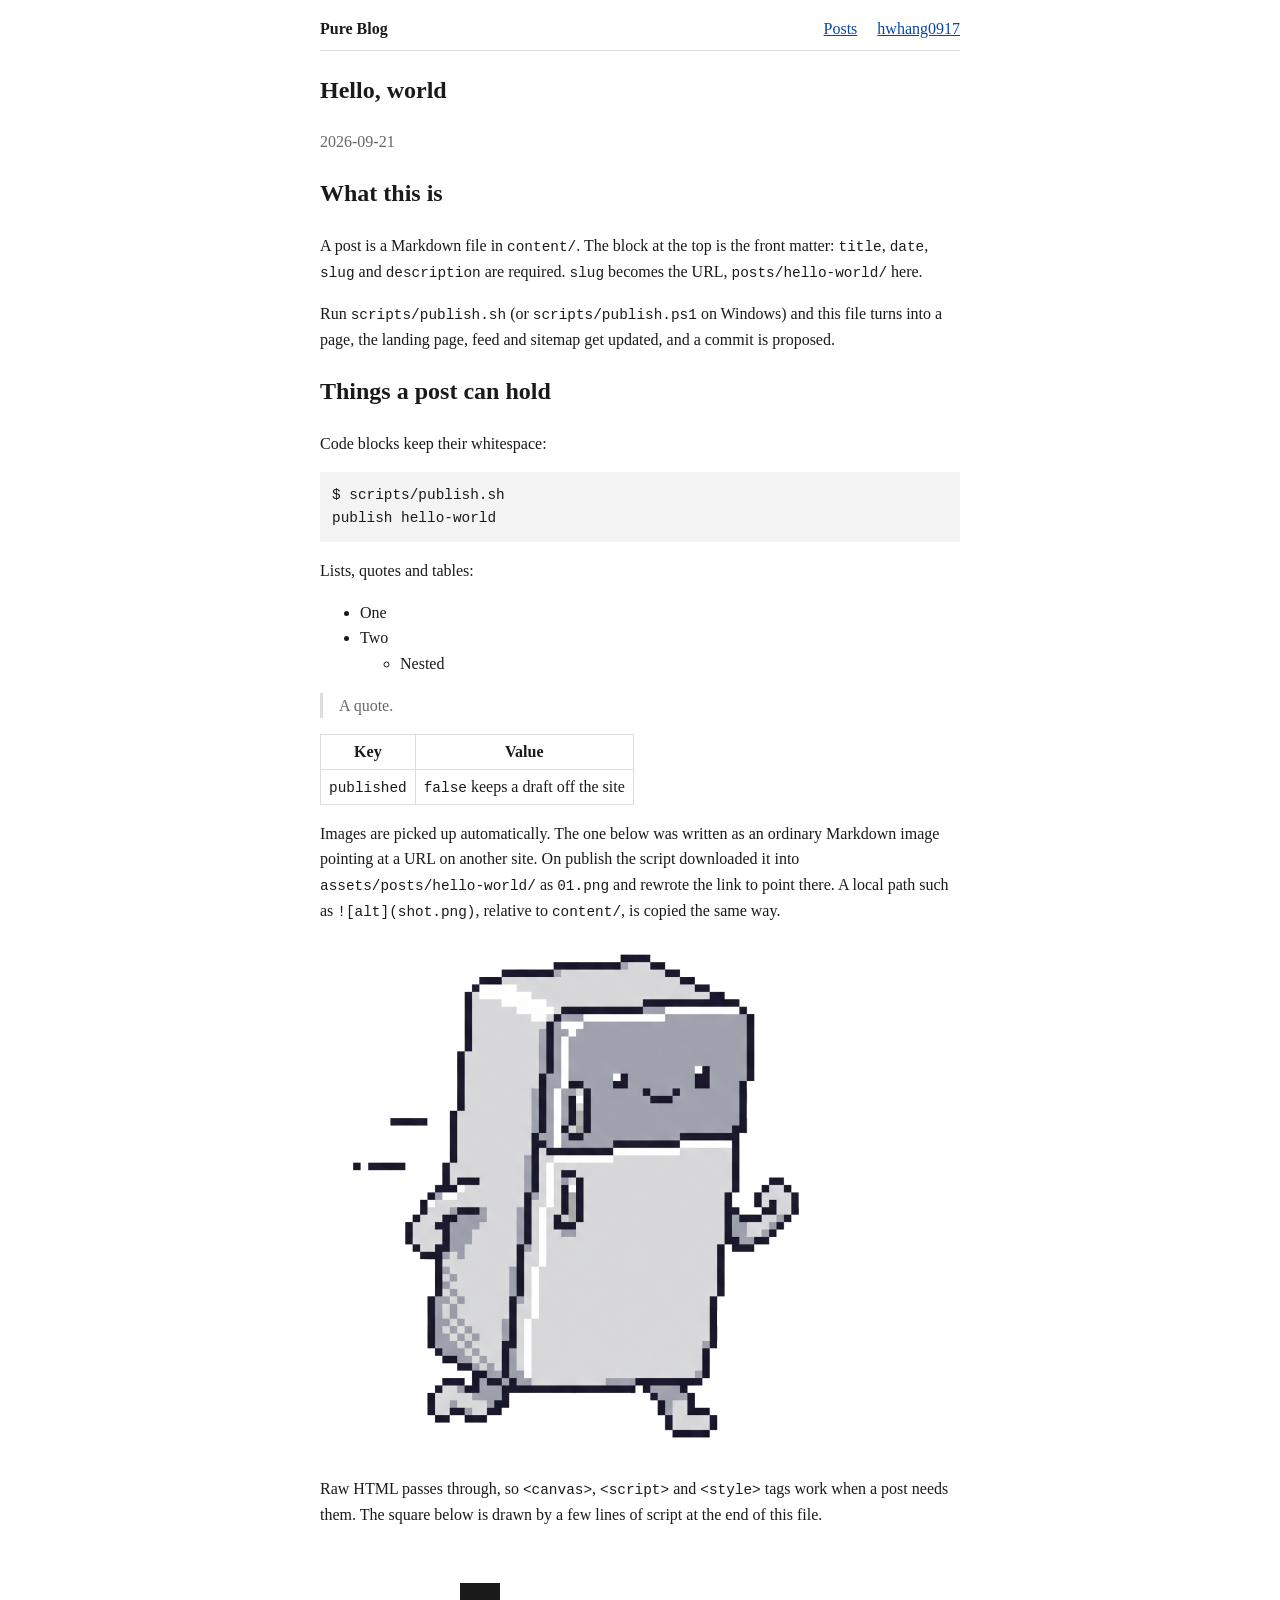
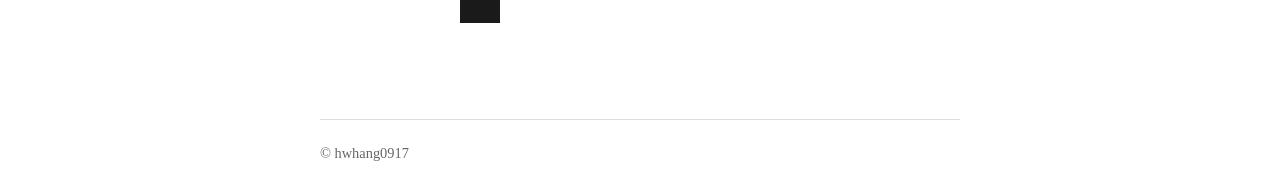
==== posts/hello-world/index.html @ 21551a90 "feat: pure-blog template HTML, CSS and Markdown blog with cross-platform publish scripts, templates " ====
<!DOCTYPE html>
<!-- Post page template. TITLE, DESCRIPTION, DATE, SLUG and BODY come from the post's front
     matter and body, the rest from blog.conf; see README. Paths are relative to posts/<slug>/. -->
<html lang="en">

<head>
    <meta charset="UTF-8">
    <meta name="viewport" content="width=device-width, initial-scale=1">
    <title>Hello, world | Pure Blog</title>
    <meta name="description" content="The first post, and a tour of what a post can contain.">
    <link rel="stylesheet" href="../../style.css">
    <link rel="icon" href="../../assets/favicon.svg" type="image/svg+xml">
    <link rel="alternate" type="application/atom+xml" title="Pure Blog" href="../../feed.xml">
    <link rel="canonical" href="https://example.com/posts/hello-world/">
    <meta property="og:type" content="article">
    <meta property="og:site_name" content="Pure Blog">
    <meta property="og:url" content="https://example.com/posts/hello-world/">
    <meta property="og:title" content="Hello, world | Pure Blog">
    <meta property="og:description" content="The first post, and a tour of what a post can contain.">
    <meta property="article:published_time" content="2026-09-21">
    <meta property="article:author" content="https://github.com/hwhang0917">
    <!-- source sha1: 919ac1fa4301d8eba066ad0a17b0a829cd548c6c -->
</head>

<body>
    <header class="site-header">
        <a class="site-title" href="../../">Pure Blog</a>
        <nav>
            <a href="../../#posts">Posts</a>
            <a href="https://github.com/hwhang0917">hwhang0917</a>
        </nav>
    </header>

    <main>
        <article class="post">
            <h1 class="post__title">Hello, world</h1>
            <p class="post__meta"><time datetime="2026-09-21">2026-09-21</time></p>
            <div class="prose">
                <h2>What this is</h2>
                <p>A post is a Markdown file in <code>content/</code>. The block at the top is the front matter: <code>title</code>, <code>date</code>, <code>slug</code> and <code>description</code> are required. <code>slug</code> becomes the URL, <code>posts/hello-world/</code> here.</p>
                <p>Run <code>scripts/publish.sh</code> (or <code>scripts/publish.ps1</code> on Windows) and this file turns into a page, the landing page, feed and sitemap get updated, and a commit is proposed.</p>
                <h2>Things a post can hold</h2>
                <p>Code blocks keep their whitespace:</p>
                <pre><code class="language-sh">$ scripts/publish.sh
publish hello-world
</code></pre>
                <p>Lists, quotes and tables:</p>
                <ul>
                    <li>One</li>
                    <li>Two<ul>
                        <li>Nested</li>
                    </ul>
                    </li>
                </ul>
                <blockquote>
                    <p>A quote.</p>
                </blockquote>
                <table>
                <thead>
                <tr>
                <th>Key</th>
                <th>Value</th>
                </tr>
                </thead>
                <tbody><tr>
                <td><code>published</code></td>
                <td><code>false</code> keeps a draft off the site</td>
                </tr>
                </tbody></table>
                <p>Images are picked up automatically. The one below was written as an ordinary Markdown image pointing at a URL on another site. On publish the script downloaded it into <code>assets/posts/hello-world/</code> as <code>01.png</code> and rewrote the link to point there. A local path such as <code>![alt](shot.png)</code>, relative to <code>content/</code>, is copied the same way.</p>
                <p><img src="../../assets/posts/hello-world/01.png" alt="RunFridge"></p>
                <p>Raw HTML passes through, so <code>&lt;canvas&gt;</code>, <code>&lt;script&gt;</code> and <code>&lt;style&gt;</code> tags work when a post needs them. The square below is drawn by a few lines of script at the end of this file.</p>
                <p><canvas id="demo" width="320" height="120" aria-label="A square bouncing left and right"></canvas></p>
                <script>
                (function () {
                    var canvas = document.getElementById('demo'), c = canvas.getContext('2d');
                    var x = 0, dx = 2, size = 40;
                    function frame() {
                        c.clearRect(0, 0, canvas.width, canvas.height);
                        c.fillStyle = '#1a1a1a';
                        c.fillRect(x, (canvas.height - size) / 2, size, size);
                        x += dx;
                        if (x <= 0 || x + size >= canvas.width) dx = -dx;
                        requestAnimationFrame(frame);
                    }
                    if (matchMedia('(prefers-reduced-motion: reduce)').matches) { x = (canvas.width - size) / 2; frame = function () {}; c.fillStyle = '#1a1a1a'; c.fillRect(x, (canvas.height - size) / 2, size, size); }
                    else frame();
                })();
                </script>
            </div>
        </article>
    </main>

    <footer>
        <p>&copy; hwhang0917</p>
    </footer>
</body>

</html>
---- style.css ----
/* Pure Blog: edit freely, nothing here is required by the scripts */
:root {
    --ink: #1a1a1a;
    --muted: #666;
    --line: #ddd;
    --code: #f4f4f4;
    --link: #0645ad;
}

body {
    max-width: 40rem;
    margin: 0 auto;
    padding: 1rem;
    color: var(--ink);
    font-family: Georgia, "Times New Roman", serif;
    line-height: 1.6;
}

a { color: var(--link); }

.site-header {
    display: flex;
    justify-content: space-between;
    align-items: baseline;
    gap: 1rem;
    padding-bottom: 0.5rem;
    border-bottom: 1px solid var(--line);
}

.site-title {
    font-weight: bold;
    text-decoration: none;
    color: var(--ink);
}

.site-header nav a { margin-left: 1rem; }

footer {
    margin-top: 3rem;
    padding-top: 0.5rem;
    border-top: 1px solid var(--line);
    color: var(--muted);
    font-size: 0.9rem;
}

/* Post list on the landing page */
.posts { list-style: none; padding: 0; }
.posts li { margin: 0.5rem 0; }
.posts time { color: var(--muted); font-variant-numeric: tabular-nums; margin-right: 0.5rem; }

/* Post page */
.post__meta { color: var(--muted); }

/* Block: prose (HTML generated from Markdown, so element selectors are scoped here) */
.prose img,
.prose canvas { max-width: 100%; height: auto; }
.prose code { font-family: Menlo, Consolas, monospace; font-size: 0.9em; }
.prose pre { padding: 0.75rem; overflow-x: auto; background: var(--code); }
.prose blockquote { margin: 1rem 0; padding: 0 1rem; border-left: 3px solid var(--line); color: var(--muted); }
.prose table { border-collapse: collapse; }
.prose th, .prose td { padding: 0.25rem 0.5rem; border: 1px solid var(--line); }
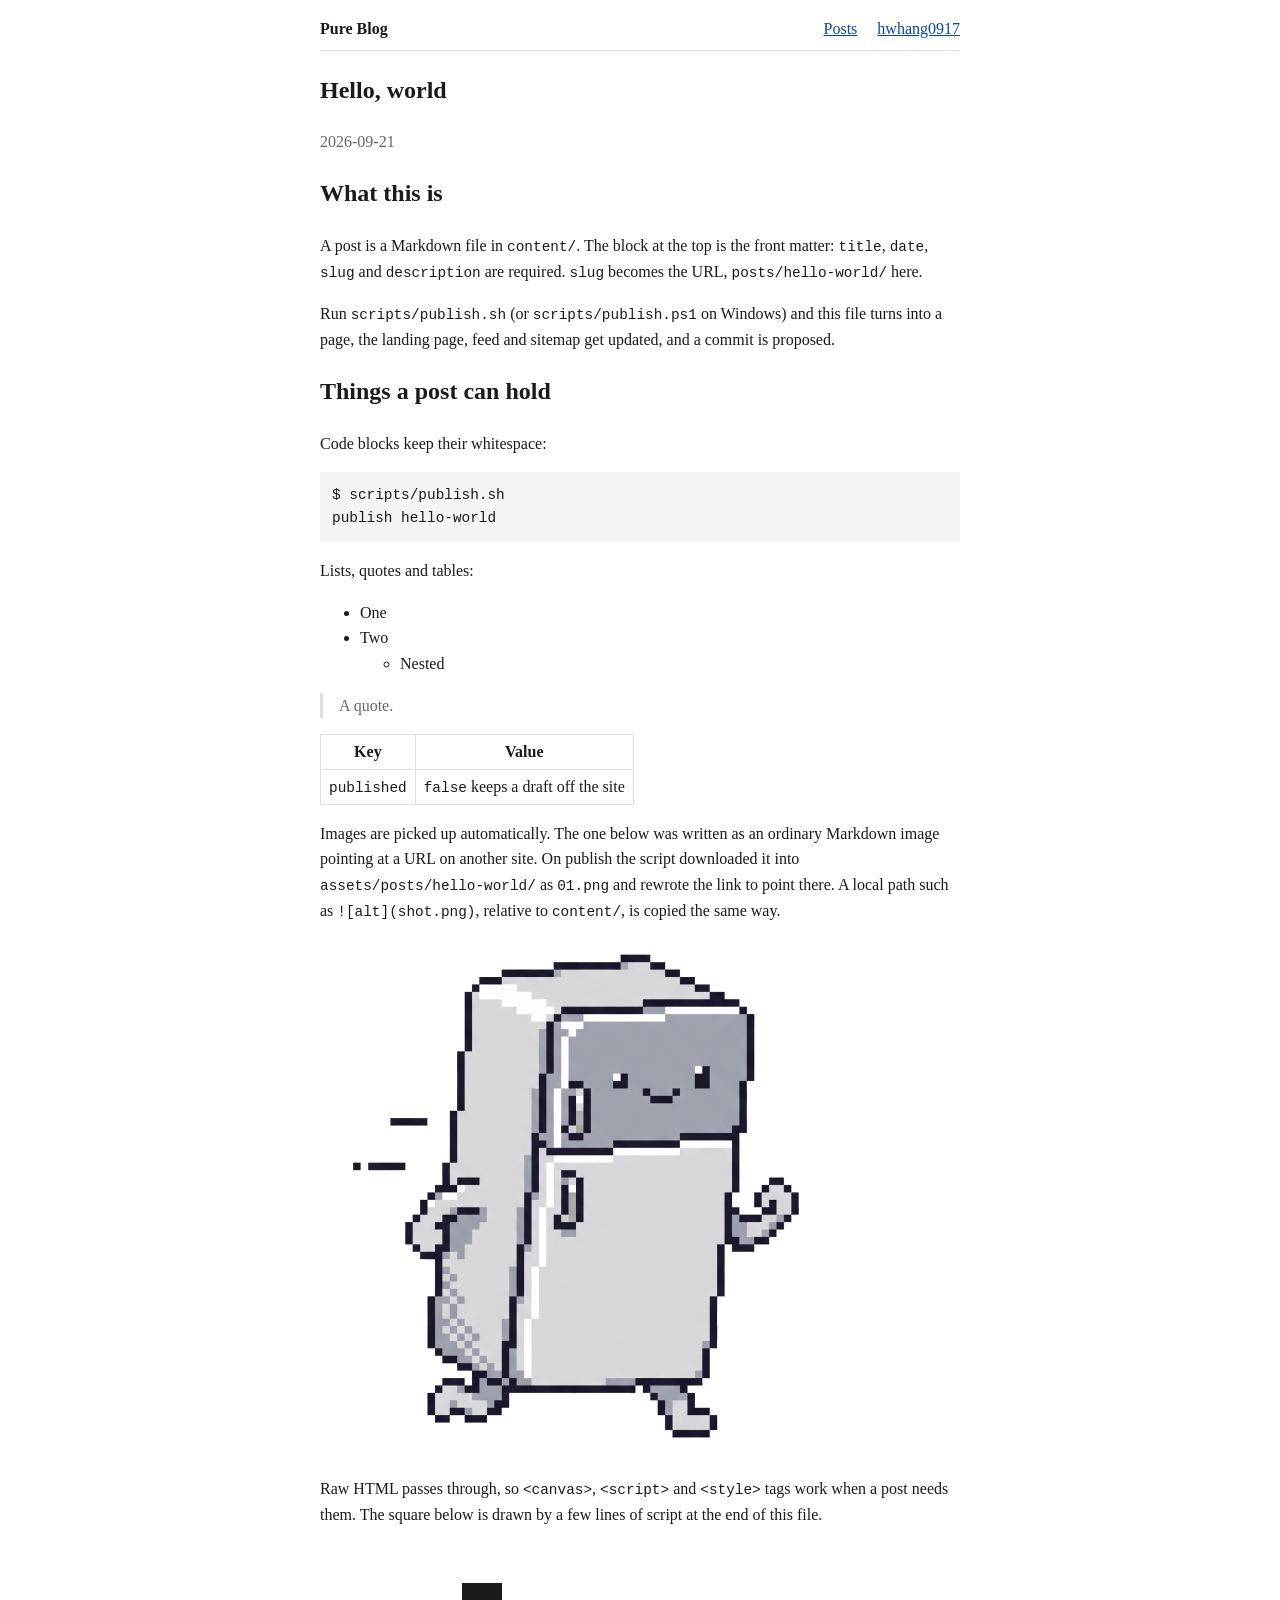
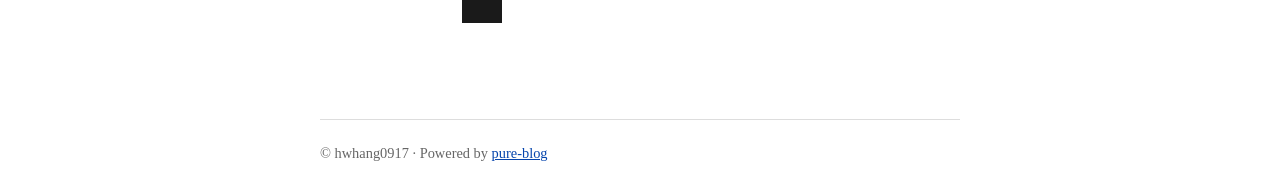
==== commit 818fabaa: "feat(templates): add Powered by pure-blog link to the footer" ====
--- a/posts/hello-world/index.html
+++ b/posts/hello-world/index.html
@@ -19,7 +19,7 @@
     <meta property="og:description" content="The first post, and a tour of what a post can contain.">
     <meta property="article:published_time" content="2026-09-21">
     <meta property="article:author" content="https://github.com/hwhang0917">
-    <!-- source sha1: 919ac1fa4301d8eba066ad0a17b0a829cd548c6c -->
+    <!-- source sha1: 24fc44e42c514f08ef739f9737644ffad37dda53 -->
 </head>
 
 <body>
@@ -92,7 +92,7 @@
     </main>
 
     <footer>
-        <p>&copy; hwhang0917</p>
+        <p>&copy; hwhang0917 &middot; Powered by <a href="https://github.com/hwhang0917/pure-blog">pure-blog</a></p>
     </footer>
 </body>
 
